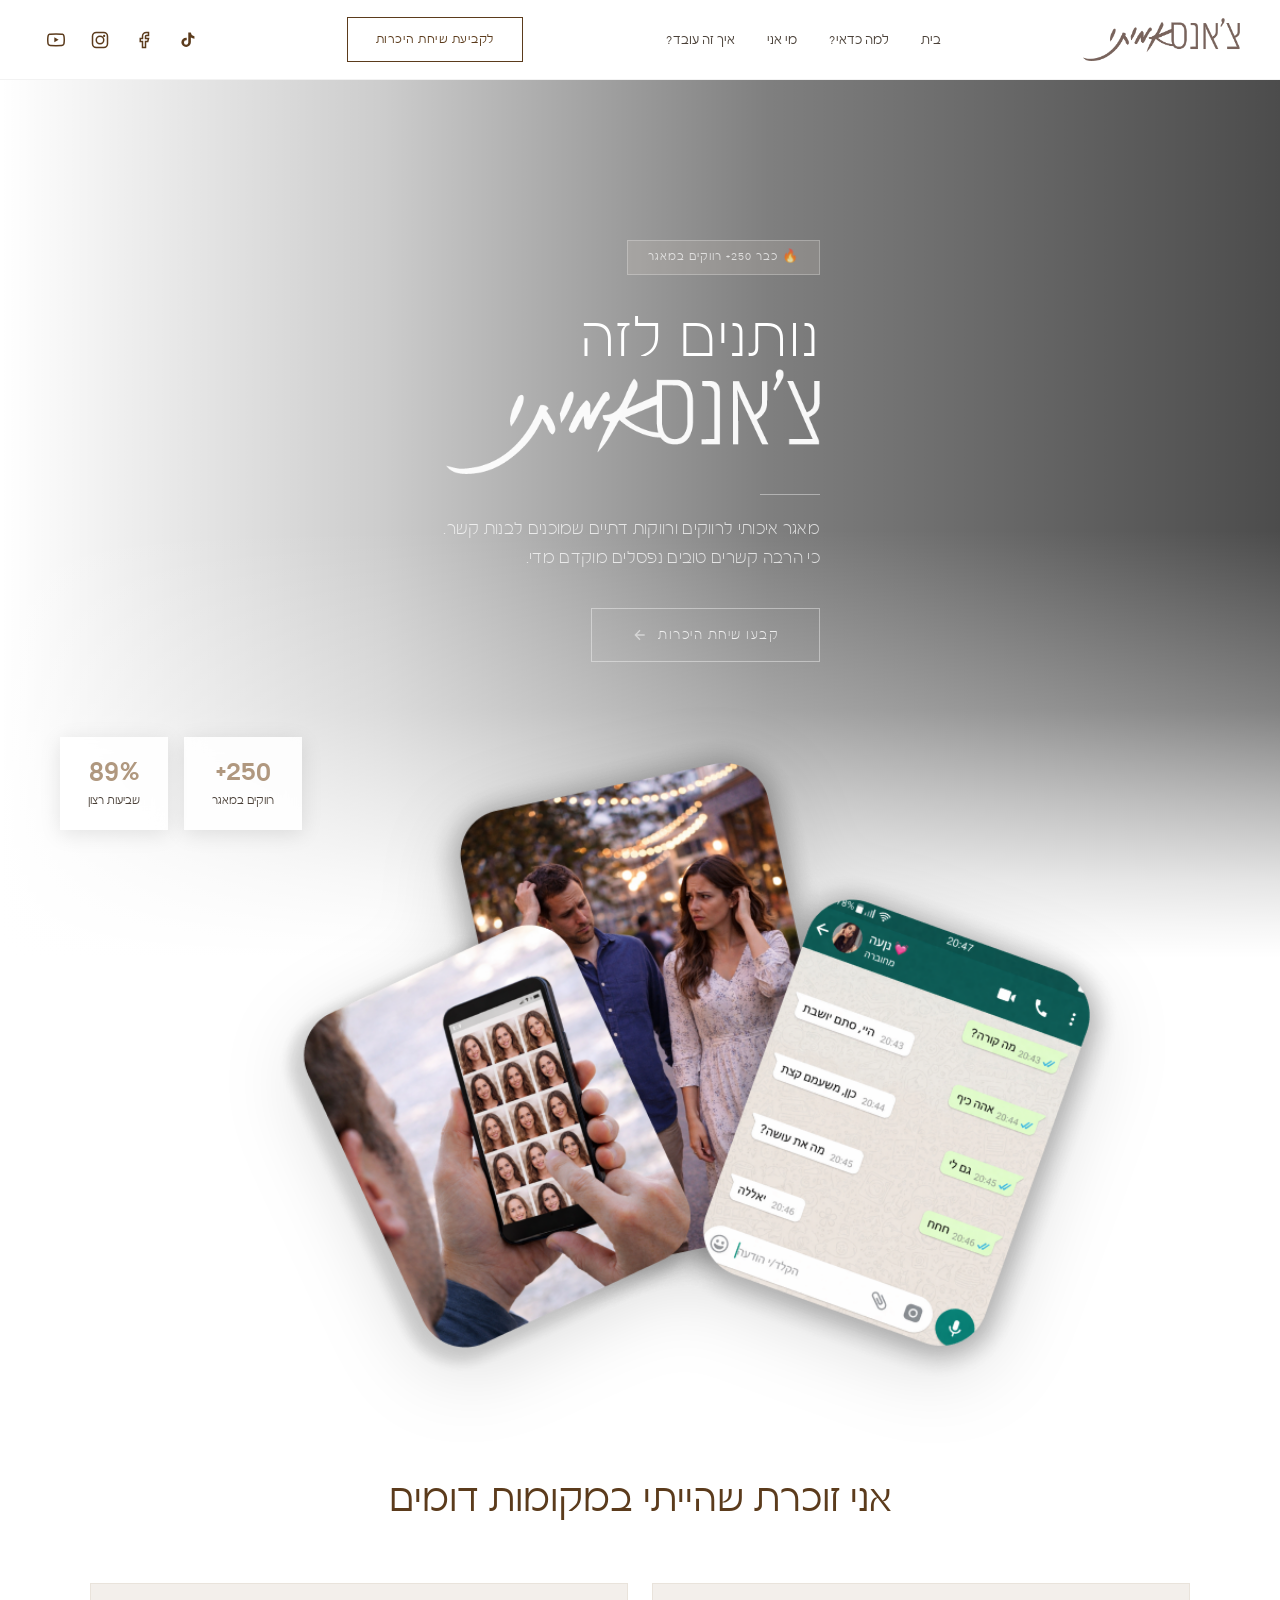
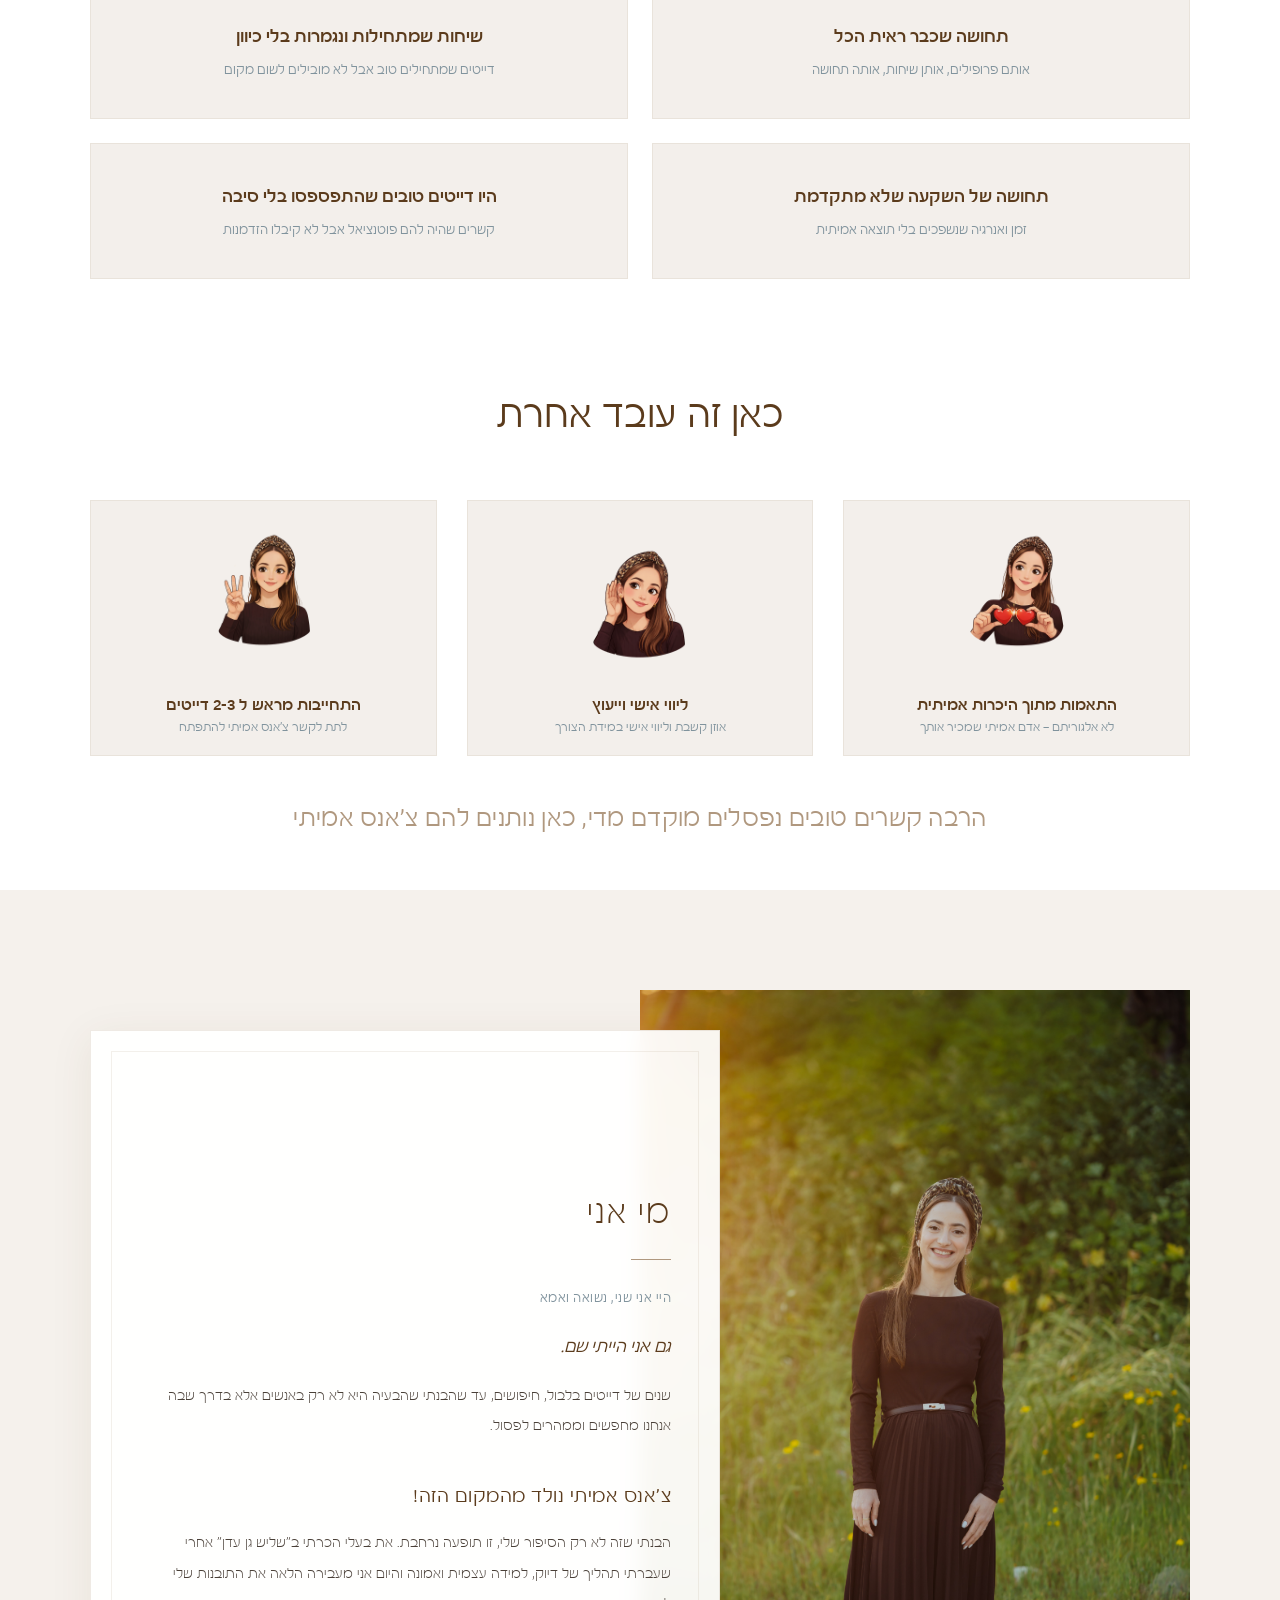
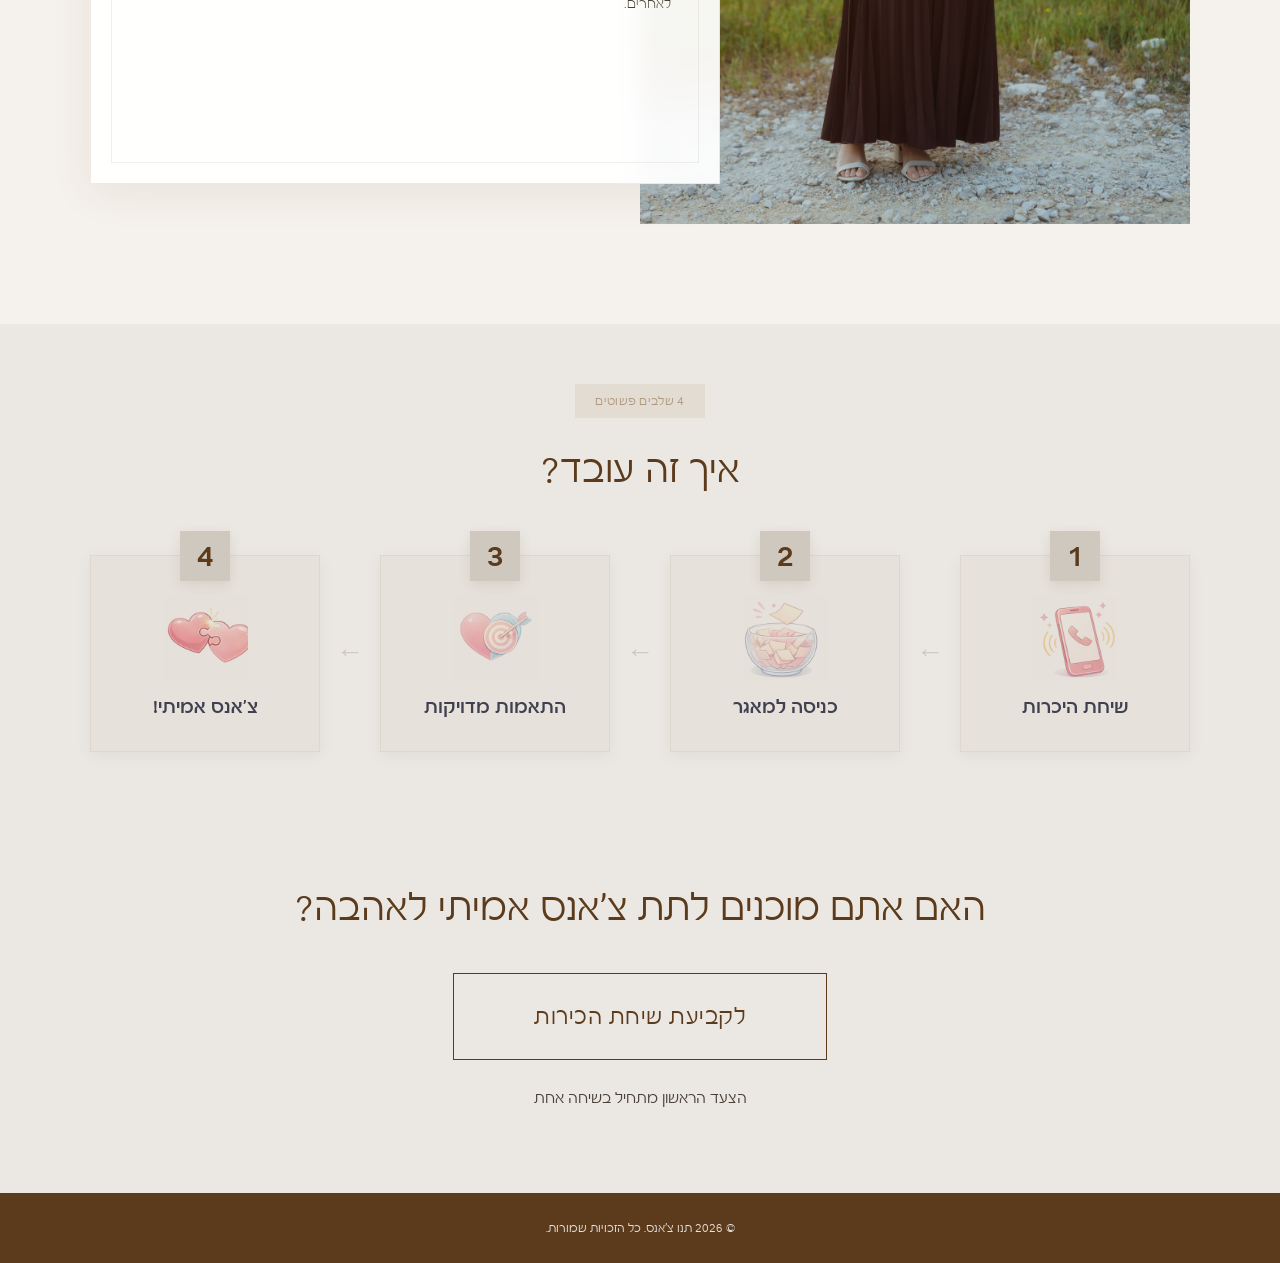
==== index.html @ 526517f0 "Initial commit - צ׳אנסמייקר landing page Complete matchmaker landing page with RTL Hebrew support, r" ====
<!DOCTYPE html>
<html lang="he" dir="rtl">
<head>
  <meta charset="UTF-8">
  <meta name="viewport" content="width=device-width, initial-scale=1.0">
  <title>צ׳אנסמייקר - נותנים לזה צאנס אמיתי</title>
  <meta name="description" content="מאגר איכותי לרווקים ורווקות שמוכנים לבנות קשר">
  <link href="https://fonts.googleapis.com/css2?family=Heebo:wght@300;400;500;600;700;800;900&display=swap" rel="stylesheet">
  <link rel="stylesheet" href="styles.css?v=6">
</head>
<body>

  <!-- Navigation -->
  <nav class="navbar">
    <div class="nav-container">
      <a href="#" class="nav-logo"><img src="assets/images/logo.png" alt="צ׳אנסמייקר" class="nav-logo-img"></a>
      <ul class="nav-links" id="navLinks"></ul>
      <a href="#" class="nav-cta whatsapp-link" data-content="nav.ctaText">לקביעת שיחת היכרות</a>
      <div class="nav-social" id="navSocial"></div>
    </div>
  </nav>

  <!-- Hero Section -->
  <section id="hero" class="hero-section">
    <div class="hero-media">
      <video id="heroVideo" autoplay muted loop playsinline poster="assets/images/hero-bg.jpg">
        <source src="" type="video/mp4">
      </video>
      <img id="heroPoster" class="hero-poster" src="assets/images/hero-bg.jpg" alt="">
    </div>
    <div class="hero-overlay"></div>
    <div class="hero-content">
      <div class="hero-badge" data-content="hero.badge">🔥 כבר 250+ רווקים במאגר</div>
      <div class="hero-title-block">
        <span class="hero-title-line" data-content="hero.title">נותנים לזה</span>
        <img src="assets/images/logo.png" alt="צ׳אנסמייקר" class="hero-logo-inline">
      </div>
      <div class="hero-divider"></div>
      <p class="hero-subtitle" data-content="hero.subtitle">מאגר איכותי לרווקים ורווקות דתיים שמוכנים לבנות קשר. כי הרבה קשרים טובים נפסלים מוקדם מדי.</p>
      <a href="#" class="btn-cta whatsapp-link">
        <span data-content="hero.ctaText">קבעו שיחת היכרות</span>
        <svg width="20" height="20" viewBox="0 0 24 24" fill="none" stroke="currentColor" stroke-width="2"><path d="M5 12h14M12 5l7 7-7 7"/></svg>
      </a>
    </div>
    <div class="hero-stats" id="heroStats"></div>
  </section>

  <!-- WhatsApp Mockup Section -->
  <section class="mockup-section">
    <div class="mockup-container">
      <img id="mockupImage" src="assets/images/whatsapp-mockup.png" alt="דוגמאות שיחות וואטסאפ והתאמות" class="mockup-image">
    </div>
  </section>

  <!-- Pain Points Section -->
  <section id="pain-points" class="pain-section">
    <h2 class="section-title" data-content="painPoints.title">אני זוכרת שהייתי במקומות דומים</h2>
    <div class="pain-grid" id="painGrid"></div>
  </section>

  <!-- Benefits Section -->
  <section id="benefits" class="benefits-section">
    <h2 class="section-title" data-content="benefits.title">כאן זה עובד אחרת</h2>
    <div class="benefits-cards" id="benefitsCards"></div>
    <p class="benefits-tagline" data-content="benefits.tagline">הרבה קשרים טובים נפסלים מוקדם מדי, כאן נותנים להם צ׳אנס אמיתי</p>
  </section>

  <!-- About Section -->
  <section id="about" class="about-section">
    <div class="about-container">
      <div class="about-image">
        <img id="aboutPhoto" src="assets/images/about-photo.jpg" alt="שני - מייסדת צ׳אנסמייקר">
      </div>
      <div class="about-text">
        <h2 data-content="about.title">מי אני</h2>
        <p class="about-intro" data-content="about.intro">היי אני שני, נשואה ואמא</p>
        <p class="about-highlight" data-content="about.highlight">גם אני הייתי שם.</p>
        <p class="about-body" data-content="about.text1">שנים של דייטים בלבול, חיפושים, עד שהבנתי שהבעיה היא לא רק באנשים אלא בדרך שבה אנחנו מחפשים וממהרים לפסול.</p>
        <p class="about-bold" data-content="about.boldText">צ'אנס אמיתי נולד מהמקום הזה!</p>
        <p class="about-body" data-content="about.text2">הבנתי שזה לא רק הסיפור שלי, זו תופעה נרחבת. את בעלי הכרתי ב״שליש גן עדן״ אחרי שעברתי תהליך של דיוק, למידה עצמית ואמונה והיום אני מעבירה הלאה את התובנות שלי לאחרים.</p>
      </div>
    </div>
  </section>

  <!-- How It Works Section -->
  <section id="how-it-works" class="process-section">
    <div class="process-tag" data-content="process.tag">4 שלבים פשוטים</div>
    <h2 class="section-title" data-content="process.title">איך זה עובד?</h2>
    <div class="process-steps" id="processSteps"></div>
  </section>

  <!-- Final CTA Section -->
  <section id="contact" class="cta-section">
    <h2 data-content="cta.title">האם אתם מוכנים לתת צ׳אנס אמיתי לאהבה?</h2>
    <a href="#" class="btn-cta-large whatsapp-link" data-content="cta.buttonText">לקביעת שיחת הכירות</a>
    <p class="cta-sub" data-content="cta.subtitle">הצעד הראשון מתחיל בשיחה אחת</p>
  </section>

  <!-- Footer -->
  <footer class="footer">
    <p data-content="footer.text">© 2026 תנו צ׳אנס. כל הזכויות שמורות.</p>
  </footer>

  <script src="app.js?v=7"></script>
</body>
</html>
---- styles.css ----
/* ===== Font Face ===== */
@font-face {
  font-family: 'FbTrampolina';
  src: url('assets/fonts/FbTrampolina-Light.otf') format('opentype');
  font-weight: 300;
  font-style: normal;
  font-display: swap;
}
@font-face {
  font-family: 'FbTrampolina';
  src: url('assets/fonts/FbTrampolina-Regular.otf') format('opentype');
  font-weight: 400;
  font-style: normal;
  font-display: swap;
}
@font-face {
  font-family: 'FbTrampolina';
  src: url('assets/fonts/FbTrampolina-Bold.otf') format('opentype');
  font-weight: 700;
  font-style: normal;
  font-display: swap;
}
@font-face {
  font-family: 'FbTrampolina';
  src: url('assets/fonts/FbTrampolina-Black.otf') format('opentype');
  font-weight: 900;
  font-style: normal;
  font-display: swap;
}

/* ===== Reset & Variables ===== */
*, *::before, *::after { margin: 0; padding: 0; box-sizing: border-box; }

:root {
  --sand: #CFC8BF;
  --desert: #B0987F;
  --coastal: #80939D;
  --cocoa: #5B3B1C;
  --desert-glow: rgba(176, 152, 127, 0.15);
  --dark: #5B3B1C;
  --text: #4a4038;
  --text-light: #80939D;
  --cream: #f3efeb;
  --white: #ffffff;
  --glass: rgba(255,255,255,0.85);
  --shadow: 0 4px 20px rgba(91,59,28,0.06);
  --shadow-lg: 0 8px 30px rgba(176,152,127,0.35);
  --radius: 0;
  --radius-pill: 0;
}

html { scroll-behavior: smooth; }
body {
  font-family: 'FbTrampolina', 'Heebo', sans-serif;
  color: var(--text);
  line-height: 1.6;
  overflow-x: hidden;
  background: var(--white);
}

/* ===== NAV ===== */
.navbar {
  position: fixed; top: 0; right: 0; left: 0; z-index: 100;
  background: rgba(255,255,255,0.92);
  backdrop-filter: blur(20px);
  border-bottom: 1px solid rgba(0,0,0,0.05);
  height: 80px;
}
.nav-container {
  max-width: 1400px; margin: 0 auto; width: 100%;
  padding: 0 40px; height: 100%;
  display: flex; align-items: center; justify-content: space-between;
}
.nav-logo {
  text-decoration: none;
  display: flex; align-items: center;
}
.nav-logo-img {
  height: 44px; width: auto;
  object-fit: contain;
  filter: sepia(0.6) saturate(0.5) hue-rotate(-10deg) brightness(0.6);
}
.nav-links {
  list-style: none; display: flex; gap: 32px; align-items: center;
}
.nav-links a {
  text-decoration: none; color: var(--text);
  font-size: 15px; font-weight: 500;
  transition: color 0.3s;
}
.nav-links a:hover { color: var(--desert); }
.nav-cta {
  background: transparent; color: var(--cocoa) !important;
  padding: 10px 28px; border-radius: 0;
  border: 1.5px solid var(--cocoa);
  font-weight: 500; font-size: 14px; text-decoration: none;
  letter-spacing: 0.5px;
  transition: all 0.3s;
}
.nav-cta:hover {
  background: var(--cocoa); color: var(--white) !important;
  transform: translateY(-1px);
}
.nav-social {
  display: flex; gap: 12px; align-items: center;
}
.nav-social a {
  display: flex; align-items: center; justify-content: center;
  width: 32px; height: 32px;
  transition: all 0.3s;
  color: var(--cocoa);
}
.nav-social a:hover {
  color: var(--desert); transform: scale(1.15);
}
.nav-social a svg { width: 18px; height: 18px; }

/* ===== HERO ===== */
.hero-section {
  min-height: 100vh; margin-top: 80px;
  position: relative; overflow: hidden;
  display: flex; align-items: flex-start; padding-top: 120px;
}
.hero-media {
  position: absolute; inset: 0; width: 100%; height: 100%;
  overflow: hidden;
}
.hero-media video, .hero-media .hero-poster {
  width: 100%; height: 100%;
  object-fit: cover; object-position: center top;
}
#ytPlayer, .hero-media iframe {
  position: absolute; top: 50%; left: 50%;
  min-width: 100%; min-height: 100%;
  width: 177.78vh; height: 100vw;
  transform: translate(-50%, -50%);
  pointer-events: none;
  border: none;
}
.hero-media video { display: none; }
.hero-media video.active { display: block; }
.hero-media .hero-poster.hidden { display: none; }
.hero-overlay {
  position: absolute; inset: 0;
  background:
    linear-gradient(
      to left,
      rgba(0,0,0,0.7) 0%,
      rgba(0,0,0,0.5) 40%,
      rgba(0,0,0,0.2) 70%,
      rgba(0,0,0,0) 100%
    );
}
.hero-section::after {
  content: '';
  position: absolute; bottom: 0; left: 0; right: 0;
  height: 50%;
  background: linear-gradient(
    to top,
    rgba(255,255,255,1) 0%,
    rgba(255,255,255,1) 5%,
    rgba(255,255,255,0.95) 12%,
    rgba(255,255,255,0.85) 22%,
    rgba(255,255,255,0.6) 40%,
    rgba(255,255,255,0.3) 60%,
    rgba(255,255,255,0) 100%
  );
  z-index: 1;
  pointer-events: none;
}
.hero-content {
  position: relative; z-index: 1;
  max-width: 620px; padding: 40px 60px;
  margin-right: 400px;
  text-align: right;
}
.hero-badge {
  display: inline-block;
  background: rgba(207,200,191,0.2);
  color: rgba(255,255,255,0.7); padding: 6px 20px;
  border-radius: 0; font-size: 13px;
  font-weight: 400; margin-bottom: 28px;
  border: 1px solid rgba(255,255,255,0.25);
  letter-spacing: 1px;
  text-transform: uppercase;
}
.hero-title-block {
  text-align: right;
  margin-bottom: 8px;
}
.hero-title-line {
  display: block;
  font-size: 64px; font-weight: 300;
  color: #ffffff;
  letter-spacing: 2px;
  line-height: 1.1;
  margin-bottom: -4px;
}
.hero-logo-inline {
  height: 105px; width: auto;
  filter: brightness(0) invert(1);
  opacity: 0.95;
  display: block;
  margin-top: -4px;
  margin-right: 0;
  margin-left: auto;
}
.hero-divider {
  width: 60px; height: 1px;
  background: rgba(255,255,255,0.4);
  margin: 20px 0 20px auto;
}
.hero-subtitle {
  font-size: 19px; color: rgba(255,255,255,0.75);
  margin-bottom: 36px; line-height: 1.5;
  max-width: 480px; white-space: pre-line;
  font-weight: 300; letter-spacing: 0.3px;
  text-align: right;
}
.btn-cta {
  display: inline-flex; align-items: center; gap: 10px;
  background: transparent;
  color: rgba(255,255,255,0.85); padding: 14px 40px;
  border: 1px solid rgba(255,255,255,0.4);
  border-radius: 0; font-size: 15px;
  font-weight: 300; text-decoration: none;
  letter-spacing: 1.5px;
  transition: all 0.4s;
}
.btn-cta:hover {
  background: rgba(255,255,255,0.1);
  transform: translateY(-1px);
  border-color: rgba(255,255,255,0.7);
  color: #ffffff;
}
.btn-cta svg { opacity: 0.6; width: 16px; height: 16px; transform: scaleX(-1); }
.hero-stats {
  position: absolute; left: 60px; bottom: 150px;
  z-index: 4; display: flex; gap: 16px;
}
.hero-stat {
  text-align: center;
  background: rgba(255,255,255,0.88);
  backdrop-filter: blur(10px);
  border-radius: 0; padding: 18px 28px;
  box-shadow: 0 4px 20px rgba(0,0,0,0.1);
}
.hero-stat .num {
  font-size: 32px; font-weight: 700;
  color: var(--desert); line-height: 1;
}
.hero-stat .label {
  font-size: 13px; color: var(--text); margin-top: 4px;
}

/* ===== MOCKUP SECTION ===== */
.mockup-section {
  padding: 0 40px 40px;
  background: transparent;
  text-align: center;
  margin-top: -250px;
  position: relative;
  z-index: 3;
}
.mockup-container {
  max-width: 1000px;
  margin: 0 auto;
  transform: translateX(60px);
}
.mockup-image {
  width: 100%;
  max-width: 850px;
  height: auto;
  filter: drop-shadow(0 20px 40px rgba(0,0,0,0.15));
}

/* ===== PAIN POINTS ===== */
.pain-section {
  padding: 30px 40px 70px; background: var(--white);
  text-align: center;
}
.section-title {
  font-size: 44px; font-weight: 400;
  color: var(--dark); margin-bottom: 50px;
}
.pain-grid {
  max-width: 1100px; margin: 0 auto;
  display: grid; grid-template-columns: repeat(2, 1fr);
  gap: 24px;
}
.pain-card {
  background: var(--cream);
  border-radius: 0; padding: 36px 32px;
  text-align: center; transition: all 0.3s;
  border: 1px solid rgba(176,152,127,0.15);
}
.pain-card:hover {
  transform: translateY(-4px);
  box-shadow: var(--shadow);
}
.pain-card h3 {
  font-size: 20px; font-weight: 700;
  color: var(--dark); margin-bottom: 6px;
}
.pain-card p {
  font-size: 15px; color: var(--text-light);
}

/* ===== BENEFITS ===== */
.benefits-section {
  padding: 30px 40px 50px;
  background: var(--white); text-align: center;
}
.benefits-cards {
  max-width: 1100px; margin: 0 auto 40px;
  display: grid; grid-template-columns: repeat(3, 1fr);
  gap: 30px;
}
.benefit-card {
  background: var(--cream);
  border-radius: 0; padding: 14px 14px 18px;
  text-align: center; transition: all 0.3s;
  border: 1px solid rgba(176,152,127,0.15);
}
.benefit-card:hover {
  transform: translateY(-6px);
  box-shadow: 0 12px 30px rgba(0,0,0,0.1);
}
.benefit-icon {
  width: 180px; height: 180px; margin: 0 auto 8px;
  display: flex; align-items: center; justify-content: center;
}
.benefit-icon img {
  max-width: 100%; max-height: 100%;
  mix-blend-mode: multiply;
}
.benefit-card h3 {
  font-size: 18px; font-weight: 700;
  color: var(--dark); margin-bottom: 2px;
  line-height: 1.2; margin-top: -8px;
}
.benefit-card p {
  font-size: 14px; color: var(--text-light);
  line-height: 1.3;
}
.benefits-tagline {
  font-size: 28px; font-weight: 400;
  color: var(--desert); max-width: 700px;
  margin: 0 auto;
  letter-spacing: 0.3px;
}

/* ===== ABOUT ===== */
.about-section {
  padding: 100px 40px;
  background: #f5f1ec;
}
.about-container {
  max-width: 1100px;
  margin: 0 auto;
  display: grid;
  grid-template-columns: 1fr 1fr;
  align-items: stretch;
  gap: 0;
  position: relative;
}
.about-image {
  position: relative;
}
.about-image img {
  width: 100%;
  height: 100%;
  min-height: 580px;
  object-fit: cover;
  object-position: center 15%;
}
.about-text {
  position: relative;
  z-index: 2;
  background: rgba(255, 255, 255, 0.94);
  backdrop-filter: blur(10px);
  -webkit-backdrop-filter: blur(10px);
  padding: 50px 48px;
  margin-right: -80px;
  margin-top: 40px;
  margin-bottom: 40px;
  text-align: right;
  border: 1px solid rgba(176, 152, 127, 0.2);
  box-shadow: 0 8px 40px rgba(91, 59, 28, 0.08);
  display: flex;
  flex-direction: column;
  justify-content: center;
}
.about-text::before {
  content: '';
  position: absolute;
  top: 20px;
  right: 20px;
  bottom: 20px;
  left: 20px;
  border: 1px solid rgba(176, 152, 127, 0.15);
  pointer-events: none;
}
.about-text h2 {
  font-size: 38px;
  font-weight: 300;
  color: var(--cocoa);
  margin-bottom: 6px;
  letter-spacing: 2px;
}
.about-text h2::after {
  content: '';
  display: block;
  width: 40px;
  height: 1px;
  background: var(--desert);
  margin: 16px 0 20px auto;
}
.about-intro {
  font-size: 15px;
  color: var(--coastal);
  font-weight: 400;
  margin-bottom: 20px;
  letter-spacing: 0.5px;
}
.about-highlight {
  font-size: 20px;
  font-weight: 500;
  color: var(--cocoa);
  margin-bottom: 18px;
  font-style: italic;
}
.about-body {
  font-size: 16px;
  line-height: 1.9;
  color: var(--text);
  margin-bottom: 14px;
  font-weight: 300;
}
.about-bold {
  font-size: 22px;
  font-weight: 400;
  color: var(--cocoa);
  margin-top: 24px;
  margin-bottom: 14px;
  letter-spacing: 0.5px;
}

/* ===== PROCESS ===== */
.process-section {
  padding: 60px 60px 100px;
  background: #ebe7e2; text-align: center;
}
.process-tag {
  display: inline-block;
  background: var(--desert-glow);
  color: var(--desert); padding: 6px 20px;
  border-radius: 0; font-size: 14px;
  font-weight: 500; margin-bottom: 16px;
  letter-spacing: 0.3px;
}
.process-steps {
  max-width: 1100px; margin: 0 auto;
  display: flex; align-items: center;
  justify-content: center; gap: 16px;
}
.process-step {
  background: rgba(207,200,191,0.2);
  border-radius: 0; padding: 40px 24px 30px;
  text-align: center; flex: 1;
  box-shadow: 0 4px 16px rgba(0,0,0,0.05); position: relative;
  transition: all 0.3s;
  border: 1px solid rgba(176,152,127,0.15);
}
.process-step:hover { box-shadow: 0 6px 20px rgba(0,0,0,0.08); }
.step-number {
  position: absolute; top: -25px; right: 50%; transform: translateX(50%);
  width: 50px; height: 50px; border-radius: 0;
  background: var(--sand); color: var(--cocoa);
  font-size: 35px; font-weight: 700;
  display: flex; align-items: center; justify-content: center;
  box-shadow: 0 4px 12px rgba(91,59,28,0.1);
}
.step-icon {
  width: 85px; height: 85px; margin: 0 auto 12px;
  display: flex; align-items: center; justify-content: center;
}
.step-icon img {
  max-width: 100%; max-height: 100%;
  mix-blend-mode: multiply;
}
.process-step p {
  font-size: 22px; font-weight: 600;
  color: #404050; line-height: 1.3;
}
.step-arrow {
  font-size: 28px; color: var(--sand);
  flex-shrink: 0;
}

/* ===== CTA ===== */
.cta-section {
  padding: 20px 40px 80px;
  background: #ebe7e2;
  text-align: center;
}
.cta-section h2 {
  font-size: 44px; font-weight: 400;
  color: var(--dark); margin-bottom: 30px;
}
.btn-cta-large {
  display: inline-block;
  background: transparent; color: var(--cocoa);
  padding: 22px 80px; border-radius: 0;
  border: 1.5px solid var(--cocoa);
  font-size: 26px; font-weight: 400;
  text-decoration: none;
  letter-spacing: 0.5px;
  transition: all 0.3s;
}
.btn-cta-large:hover {
  transform: translateY(-2px);
  background: var(--cocoa); color: white;
  box-shadow: 0 8px 30px rgba(91,59,28,0.2);
}
.cta-sub {
  font-size: 18px; color: var(--text);
  margin-top: 24px;
}

/* ===== FOOTER ===== */
.footer {
  padding: 24px 40px;
  background: var(--cocoa); text-align: center;
}
.footer p {
  color: rgba(255,255,255,0.85);
  font-size: 14px; font-weight: 500;
}
.footer-social {
  display: flex; justify-content: center;
  gap: 16px; margin-bottom: 12px;
}
.footer-social a {
  display: flex; align-items: center; justify-content: center;
  width: 36px; height: 36px; border-radius: 50%;
  background: rgba(255,255,255,0.2);
  color: white;
  transition: all 0.3s;
}
.footer-social a:hover {
  background: rgba(255,255,255,0.4);
}
.footer-social a svg { width: 18px; height: 18px; }

/* ===== RESPONSIVE ===== */
@media (max-width: 1024px) {
  .hero-section h1 { font-size: 52px; }
  .hero-content { padding: 40px; }
  .about-container { grid-template-columns: 1fr; }
  .about-image img { height: 400px; min-height: auto; }
  .about-text { margin-right: 0; margin-top: -60px; margin-inline: 20px; }
  .benefits-cards { grid-template-columns: 1fr; max-width: 500px; }
  .mockup-container { transform: none; }
}
@media (max-width: 768px) {
  /* Nav */
  .nav-links { display: none; }
  .navbar { height: 56px; }
  .nav-container { padding: 0 12px; }
  .nav-logo-img { height: 30px; }
  .nav-cta { padding: 6px 12px; font-size: 11px; white-space: nowrap; }
  .nav-social { gap: 6px; }
  .nav-social a { width: 26px; height: 26px; }
  .nav-social a svg { width: 14px; height: 14px; }

  /* Hero */
  .hero-section { margin-top: 56px; padding-top: 60px; min-height: 85vh; }
  .hero-content {
    max-width: 100%; padding: 20px 24px;
    margin-right: 0; text-align: center;
  }
  .hero-overlay {
    background: linear-gradient(to top, rgba(0,0,0,0.85) 0%, rgba(0,0,0,0.5) 60%, rgba(0,0,0,0.3) 100%);
  }
  .hero-badge { font-size: 12px; padding: 5px 14px; margin-bottom: 20px; }
  .hero-title-block { text-align: center; }
  .hero-title-line { font-size: 36px; }
  .hero-logo-inline { height: 60px; margin: 0 auto; }
  .hero-divider { margin: 16px auto; }
  .hero-subtitle {
    font-size: 15px; text-align: center;
    max-width: 100%; margin-bottom: 24px;
  }
  .btn-cta {
    font-size: 14px; padding: 12px 28px;
    margin: 0 auto; display: inline-flex;
  }
  .hero-stats {
    left: 50%; bottom: 20px; transform: translateX(-50%);
    gap: 10px;
  }
  .hero-stat { padding: 12px 18px; }
  .hero-stat .num { font-size: 24px; }
  .hero-stat .label { font-size: 11px; }

  /* Mockup */
  .mockup-section { padding: 0 16px 20px; margin-top: -120px; }
  .mockup-image { max-width: 100%; }

  /* Pain Points */
  .pain-section { padding: 30px 16px 50px; }
  .section-title { font-size: 28px; margin-bottom: 30px; }
  .pain-grid { grid-template-columns: 1fr; gap: 14px; }
  .pain-card { padding: 24px 20px; }
  .pain-card h3 { font-size: 18px; }
  .pain-card p { font-size: 14px; }

  /* Benefits */
  .benefits-section { padding: 30px 16px 40px; }
  .benefits-cards { grid-template-columns: 1fr; max-width: 100%; gap: 16px; }
  .benefit-icon { width: 120px; height: 120px; }
  .benefits-tagline { font-size: 18px; max-width: 100%; padding: 0 10px; }

  /* About */
  .about-section { padding: 50px 16px; }
  .about-container { grid-template-columns: 1fr; }
  .about-image img { height: 350px; min-height: auto; object-position: center 20%; }
  .about-text {
    margin-right: 0; margin-top: -40px; margin-inline: 12px;
    padding: 30px 24px; text-align: center;
  }
  .about-text::before { top: 14px; right: 14px; bottom: 14px; left: 14px; }
  .about-text h2 { font-size: 28px; }
  .about-text h2::after { margin: 12px auto 16px; }
  .about-intro { font-size: 14px; }
  .about-highlight { font-size: 17px; }
  .about-body { font-size: 14px; line-height: 1.7; }
  .about-bold { font-size: 18px; }

  /* Process / How it works */
  .process-section { padding: 40px 16px 60px; }
  .process-steps { flex-direction: column; gap: 12px; align-items: center; }
  .process-step { padding: 35px 20px 24px; max-width: 280px; width: 100%; }
  .step-arrow { transform: rotate(90deg); }
  .step-icon { width: 65px; height: 65px; }
  .process-step p { font-size: 18px; }

  /* CTA */
  .cta-section { padding: 20px 16px 50px; }
  .cta-section h2 { font-size: 26px; }
  .btn-cta-large { font-size: 18px; padding: 16px 32px; }
  .cta-sub { font-size: 14px; }

  /* Footer */
  .footer { padding: 20px 16px; }
}
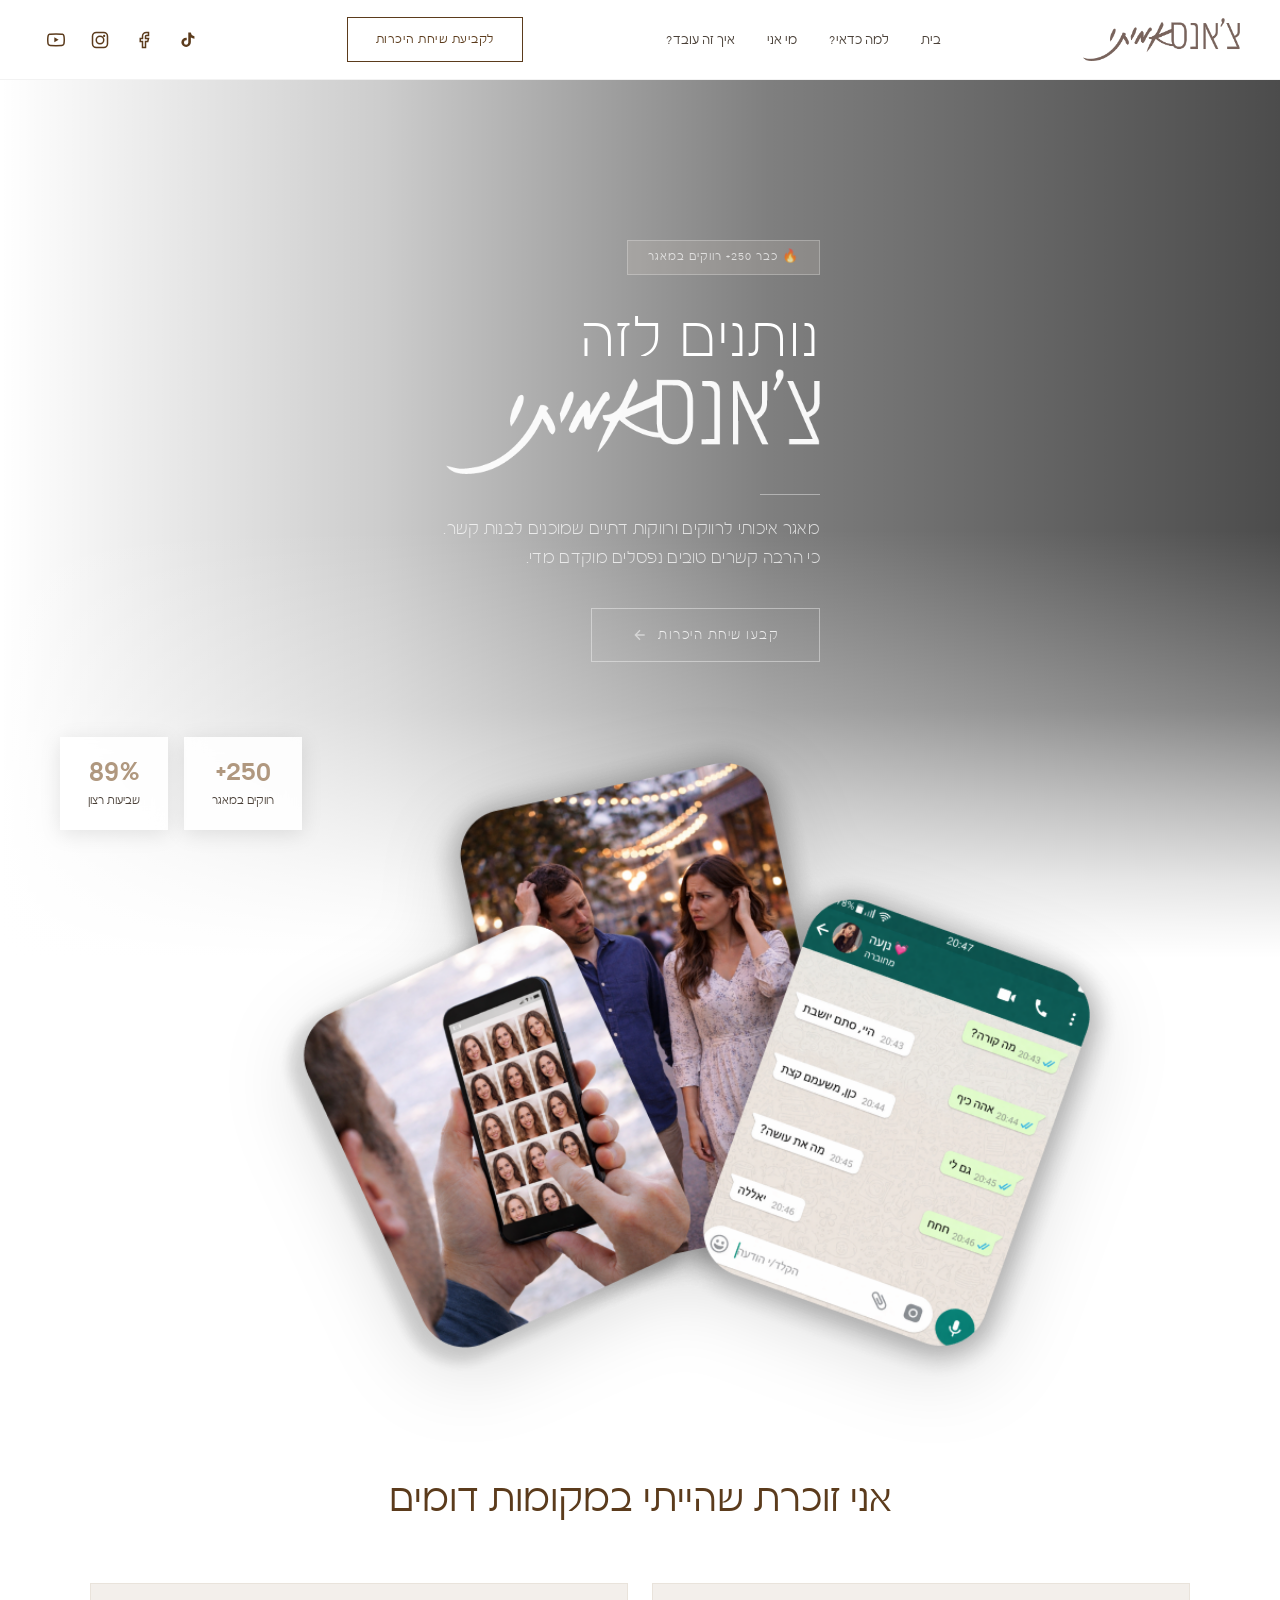
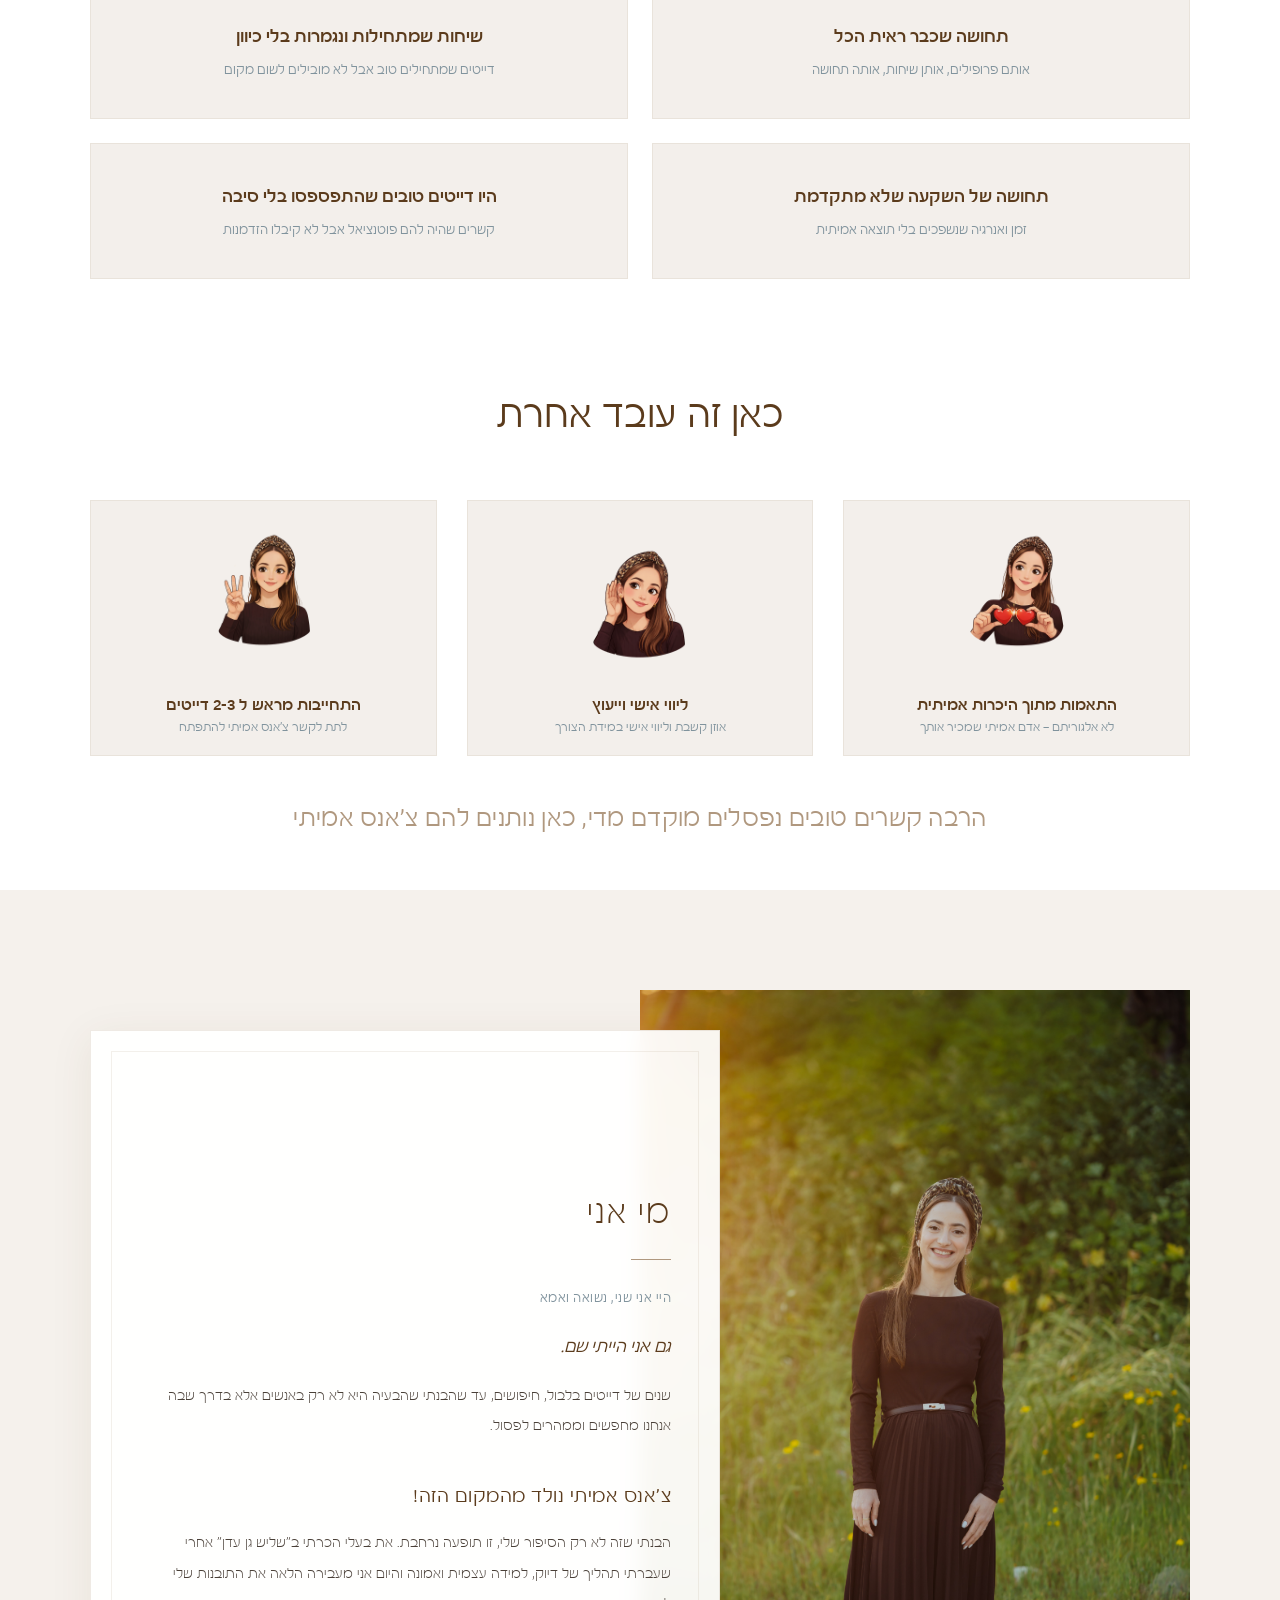
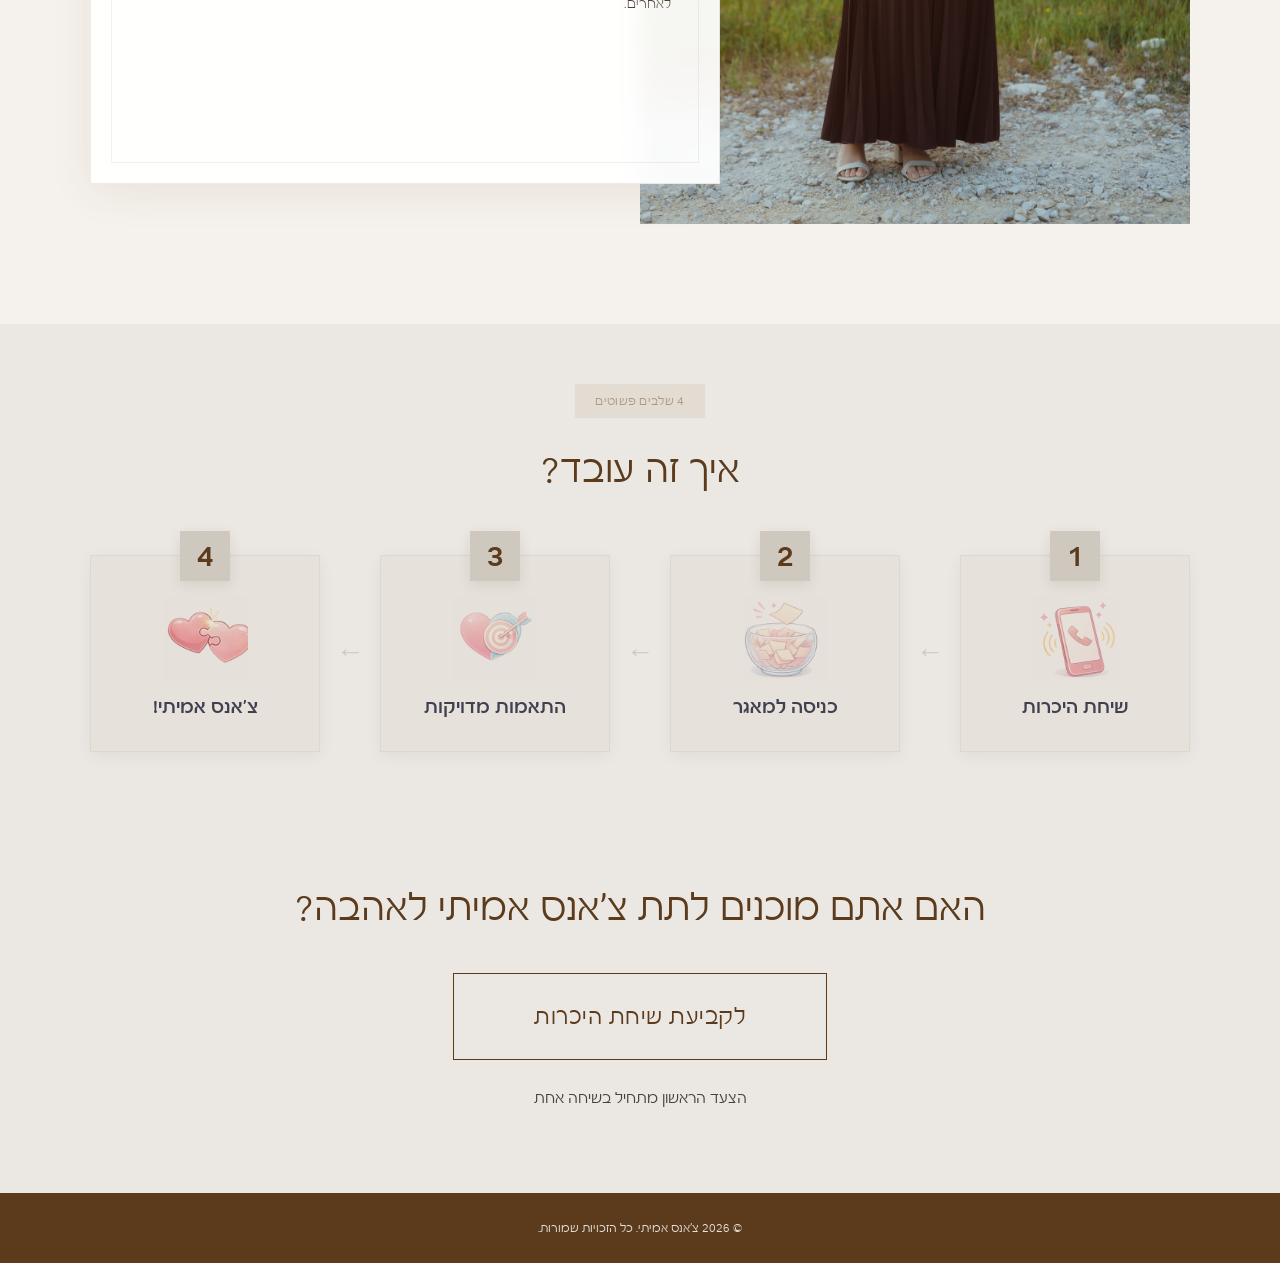
==== commit 0becd8d6: "Rename brand to צ׳אנס אמיתי + add deploy button to admin" ====
--- a/index.html
+++ b/index.html
@@ -3,17 +3,17 @@
 <head>
   <meta charset="UTF-8">
   <meta name="viewport" content="width=device-width, initial-scale=1.0">
-  <title>צ׳אנסמייקר - נותנים לזה צאנס אמיתי</title>
+  <title>צ׳אנס אמיתי - נותנים לזה צאנס אמיתי</title>
   <meta name="description" content="מאגר איכותי לרווקים ורווקות שמוכנים לבנות קשר">
   <link href="https://fonts.googleapis.com/css2?family=Heebo:wght@300;400;500;600;700;800;900&display=swap" rel="stylesheet">
-  <link rel="stylesheet" href="styles.css?v=6">
+  <link rel="stylesheet" href="styles.css?v=7">
 </head>
 <body>
 
   <!-- Navigation -->
   <nav class="navbar">
     <div class="nav-container">
-      <a href="#" class="nav-logo"><img src="assets/images/logo.png" alt="צ׳אנסמייקר" class="nav-logo-img"></a>
+      <a href="#" class="nav-logo"><img src="assets/images/logo.png" alt="צ׳אנס אמיתי" class="nav-logo-img"></a>
       <ul class="nav-links" id="navLinks"></ul>
       <a href="#" class="nav-cta whatsapp-link" data-content="nav.ctaText">לקביעת שיחת היכרות</a>
       <div class="nav-social" id="navSocial"></div>
@@ -33,7 +33,7 @@
       <div class="hero-badge" data-content="hero.badge">🔥 כבר 250+ רווקים במאגר</div>
       <div class="hero-title-block">
         <span class="hero-title-line" data-content="hero.title">נותנים לזה</span>
-        <img src="assets/images/logo.png" alt="צ׳אנסמייקר" class="hero-logo-inline">
+        <img src="assets/images/logo.png" alt="צ׳אנס אמיתי" class="hero-logo-inline">
       </div>
       <div class="hero-divider"></div>
       <p class="hero-subtitle" data-content="hero.subtitle">מאגר איכותי לרווקים ורווקות דתיים שמוכנים לבנות קשר. כי הרבה קשרים טובים נפסלים מוקדם מדי.</p>
@@ -69,7 +69,7 @@
   <section id="about" class="about-section">
     <div class="about-container">
       <div class="about-image">
-        <img id="aboutPhoto" src="assets/images/about-photo.jpg" alt="שני - מייסדת צ׳אנסמייקר">
+        <img id="aboutPhoto" src="assets/images/about-photo.jpg" alt="שני - מייסדת צ׳אנס אמיתי">
       </div>
       <div class="about-text">
         <h2 data-content="about.title">מי אני</h2>
@@ -98,7 +98,7 @@
 
   <!-- Footer -->
   <footer class="footer">
-    <p data-content="footer.text">© 2026 תנו צ׳אנס. כל הזכויות שמורות.</p>
+    <p data-content="footer.text">© 2026 צ׳אנס אמיתי. כל הזכויות שמורות.</p>
   </footer>
 
   <script src="app.js?v=7"></script>
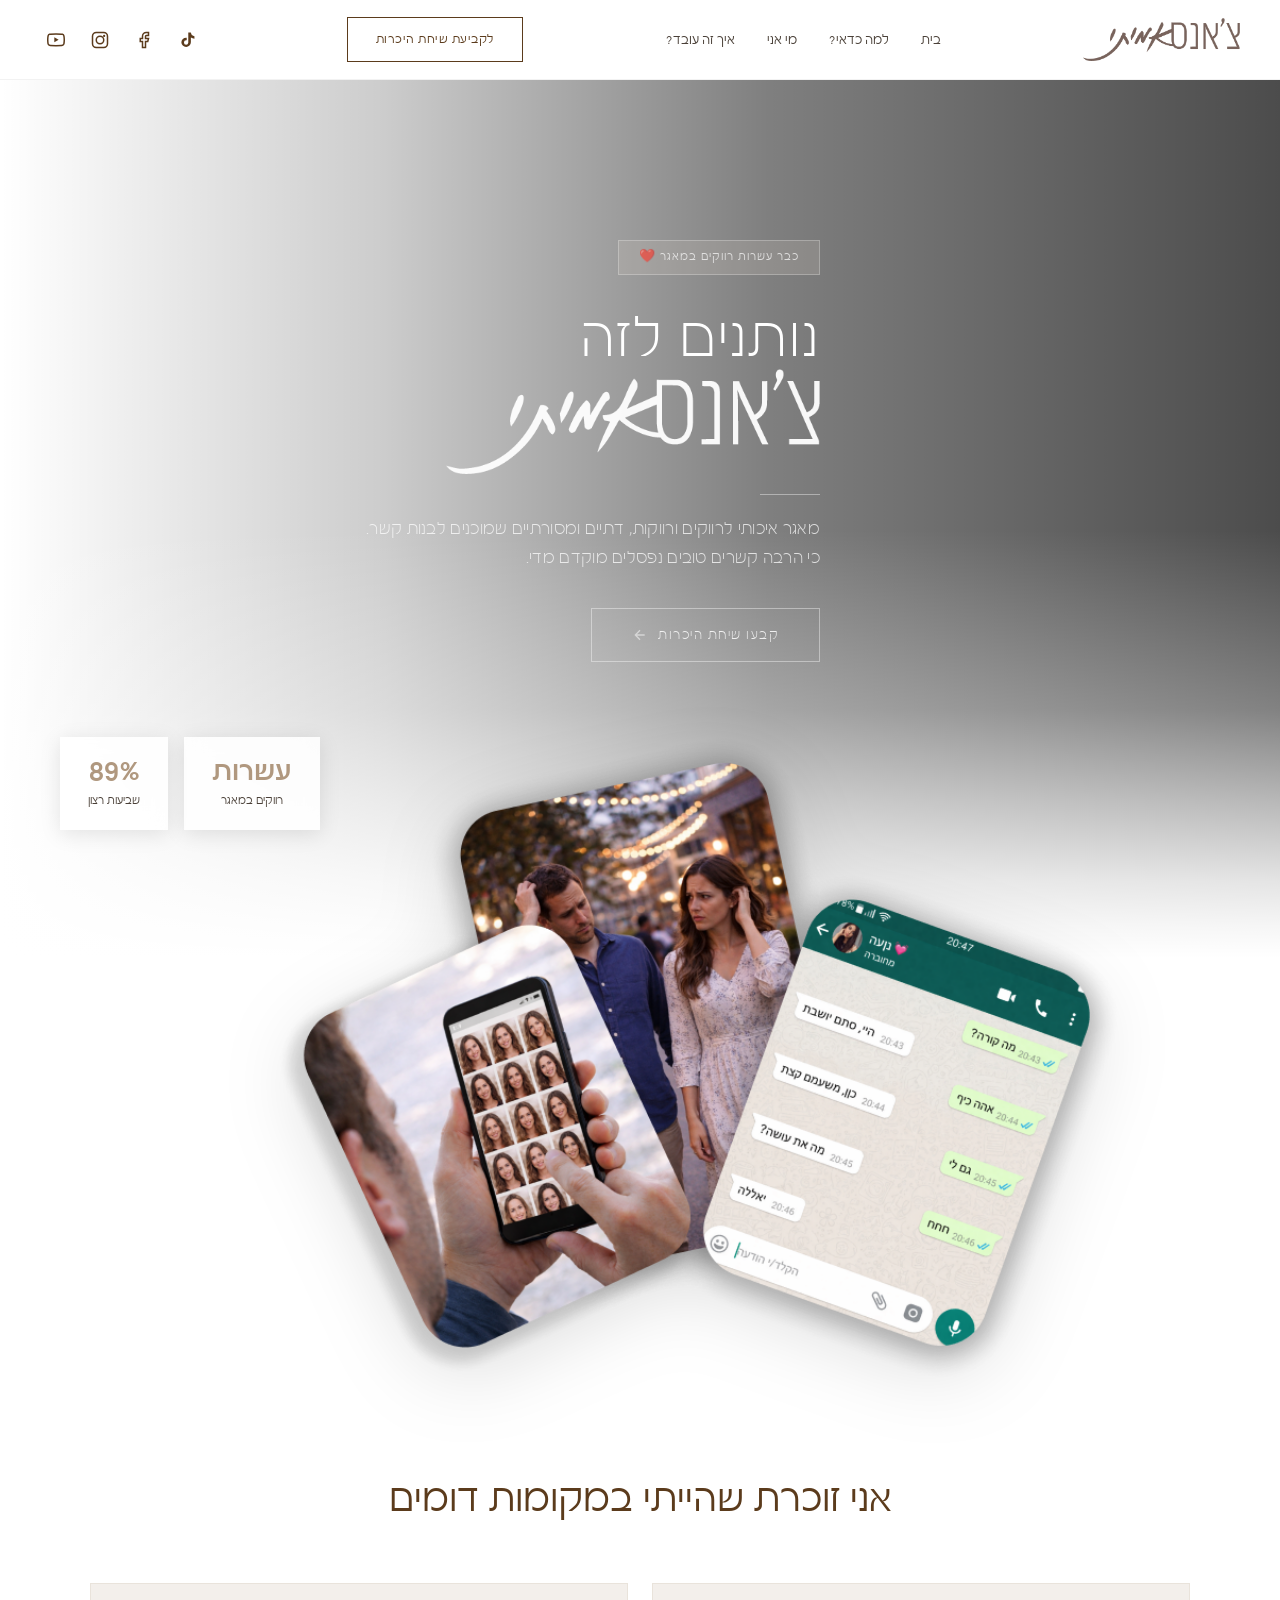
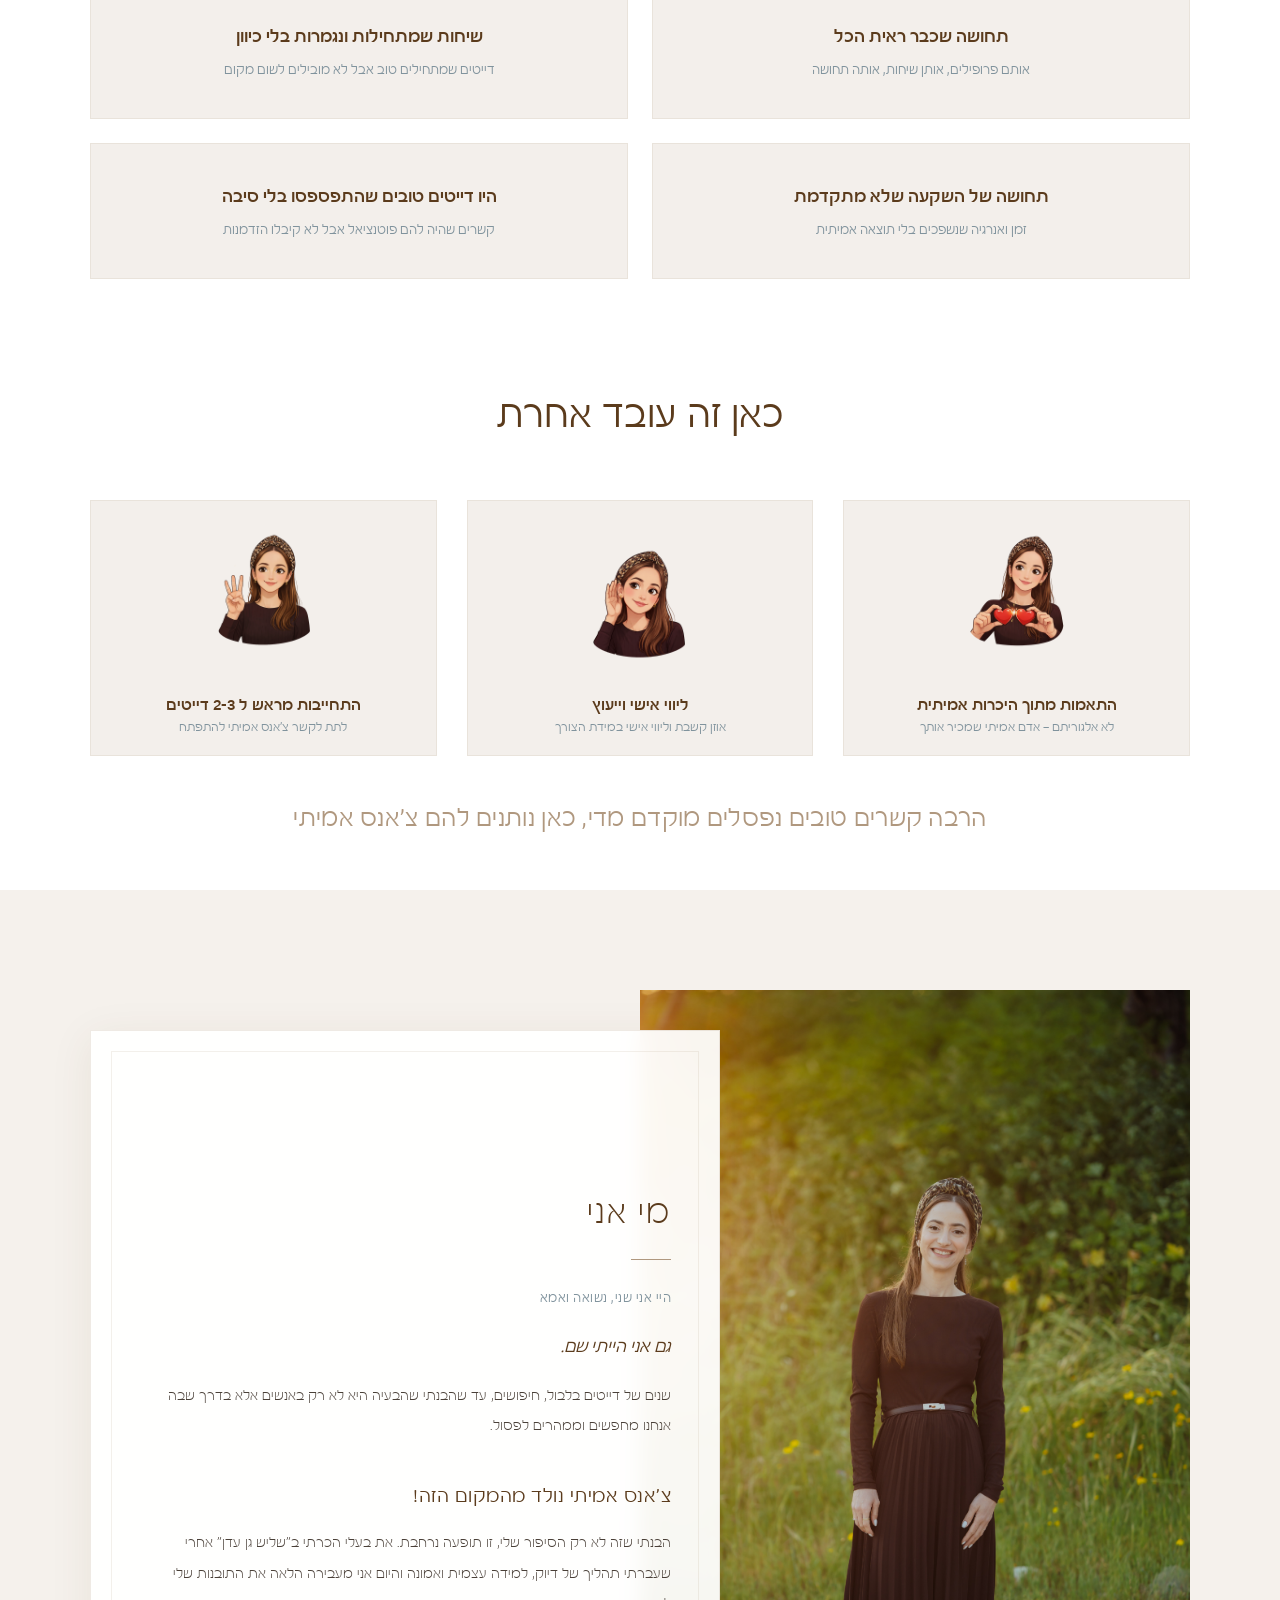
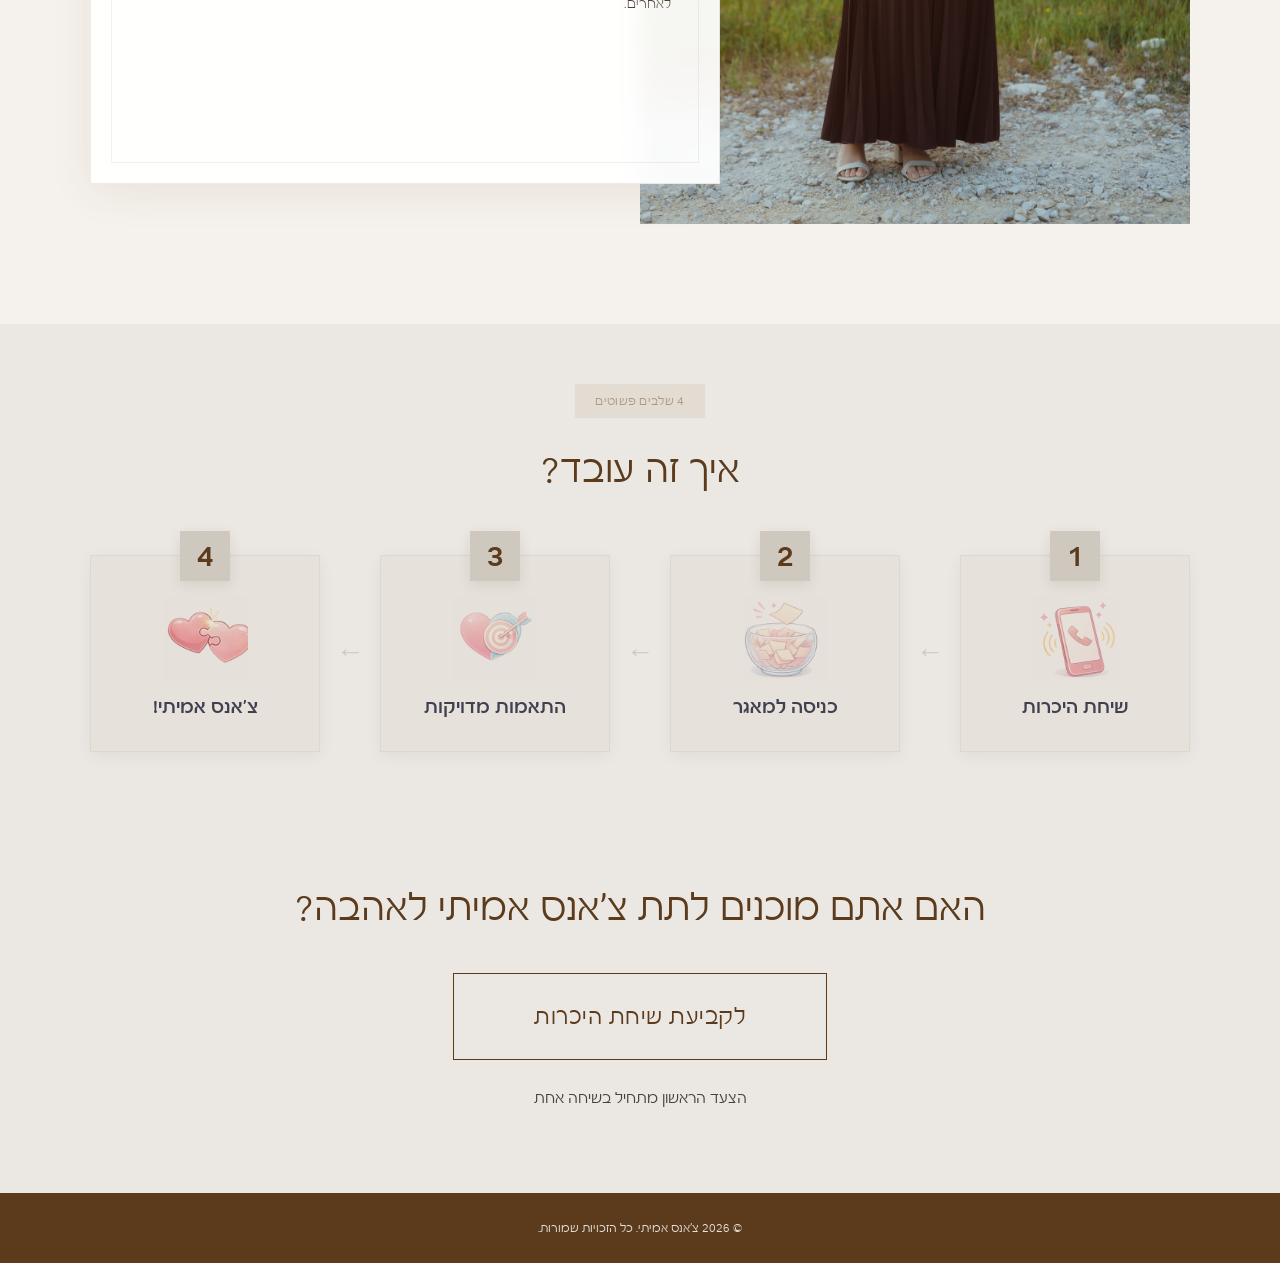
==== commit 3fff0d34: "Add favicon from logo" ====
--- a/index.html
+++ b/index.html
@@ -4,7 +4,18 @@
   <meta charset="UTF-8">
   <meta name="viewport" content="width=device-width, initial-scale=1.0">
   <title>צ׳אנס אמיתי - נותנים לזה צאנס אמיתי</title>
+  <link rel="icon" type="image/x-icon" href="/favicon.ico">
+  <link rel="icon" type="image/png" sizes="32x32" href="/favicon-32.png">
+  <link rel="icon" type="image/png" sizes="192x192" href="/favicon-192.png">
+  <link rel="apple-touch-icon" href="/apple-touch-icon.png">
   <meta name="description" content="מאגר איכותי לרווקים ורווקות שמוכנים לבנות קשר">
+  <!-- Open Graph / WhatsApp Preview -->
+  <meta property="og:title" content="צ׳אנס אמיתי - נותנים לזה צ׳אנס אמיתי">
+  <meta property="og:description" content="מאגר איכותי לרווקים ורווקות דתיים שמוכנים לבנות קשר. כי הרבה קשרים טובים נפסלים מוקדם מדי.">
+  <meta property="og:image" content="https://www.realchance4love.com/assets/images/hero-bg.jpg">
+  <meta property="og:url" content="https://www.realchance4love.com/">
+  <meta property="og:type" content="website">
+  <meta property="og:locale" content="he_IL">
   <link href="https://fonts.googleapis.com/css2?family=Heebo:wght@300;400;500;600;700;800;900&display=swap" rel="stylesheet">
   <link rel="stylesheet" href="styles.css?v=7">
 </head>
